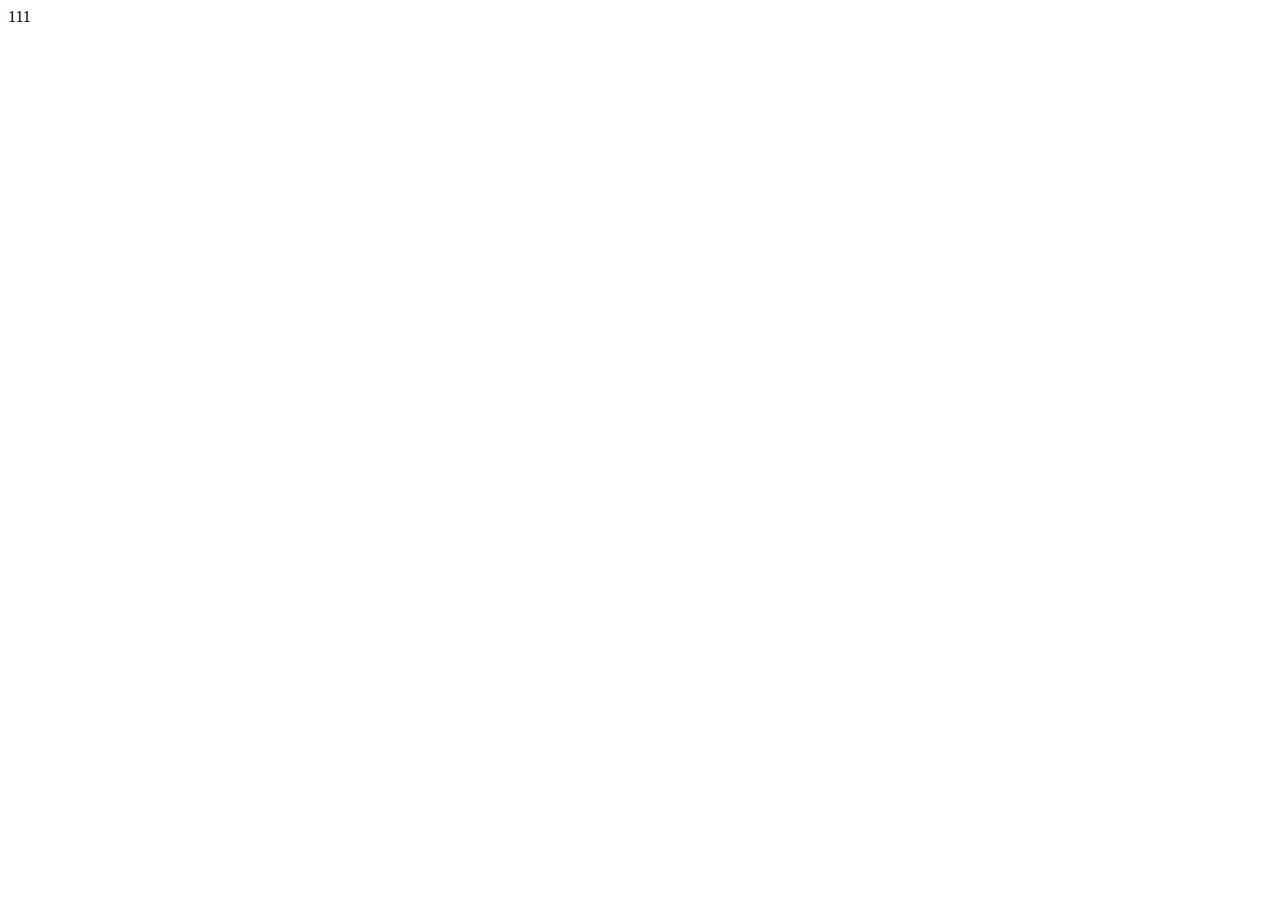
==== index.html @ 1e2b6ea2 "Add files via upload" ====
<!DOCTYPE html>
<html lang="en">
<head>
    <meta charset="UTF-8">
    <meta name="viewport" content="width=device-width, initial-scale=1.0">
    <title>Document</title>
</head>
<body>
    111
</body>
</html>
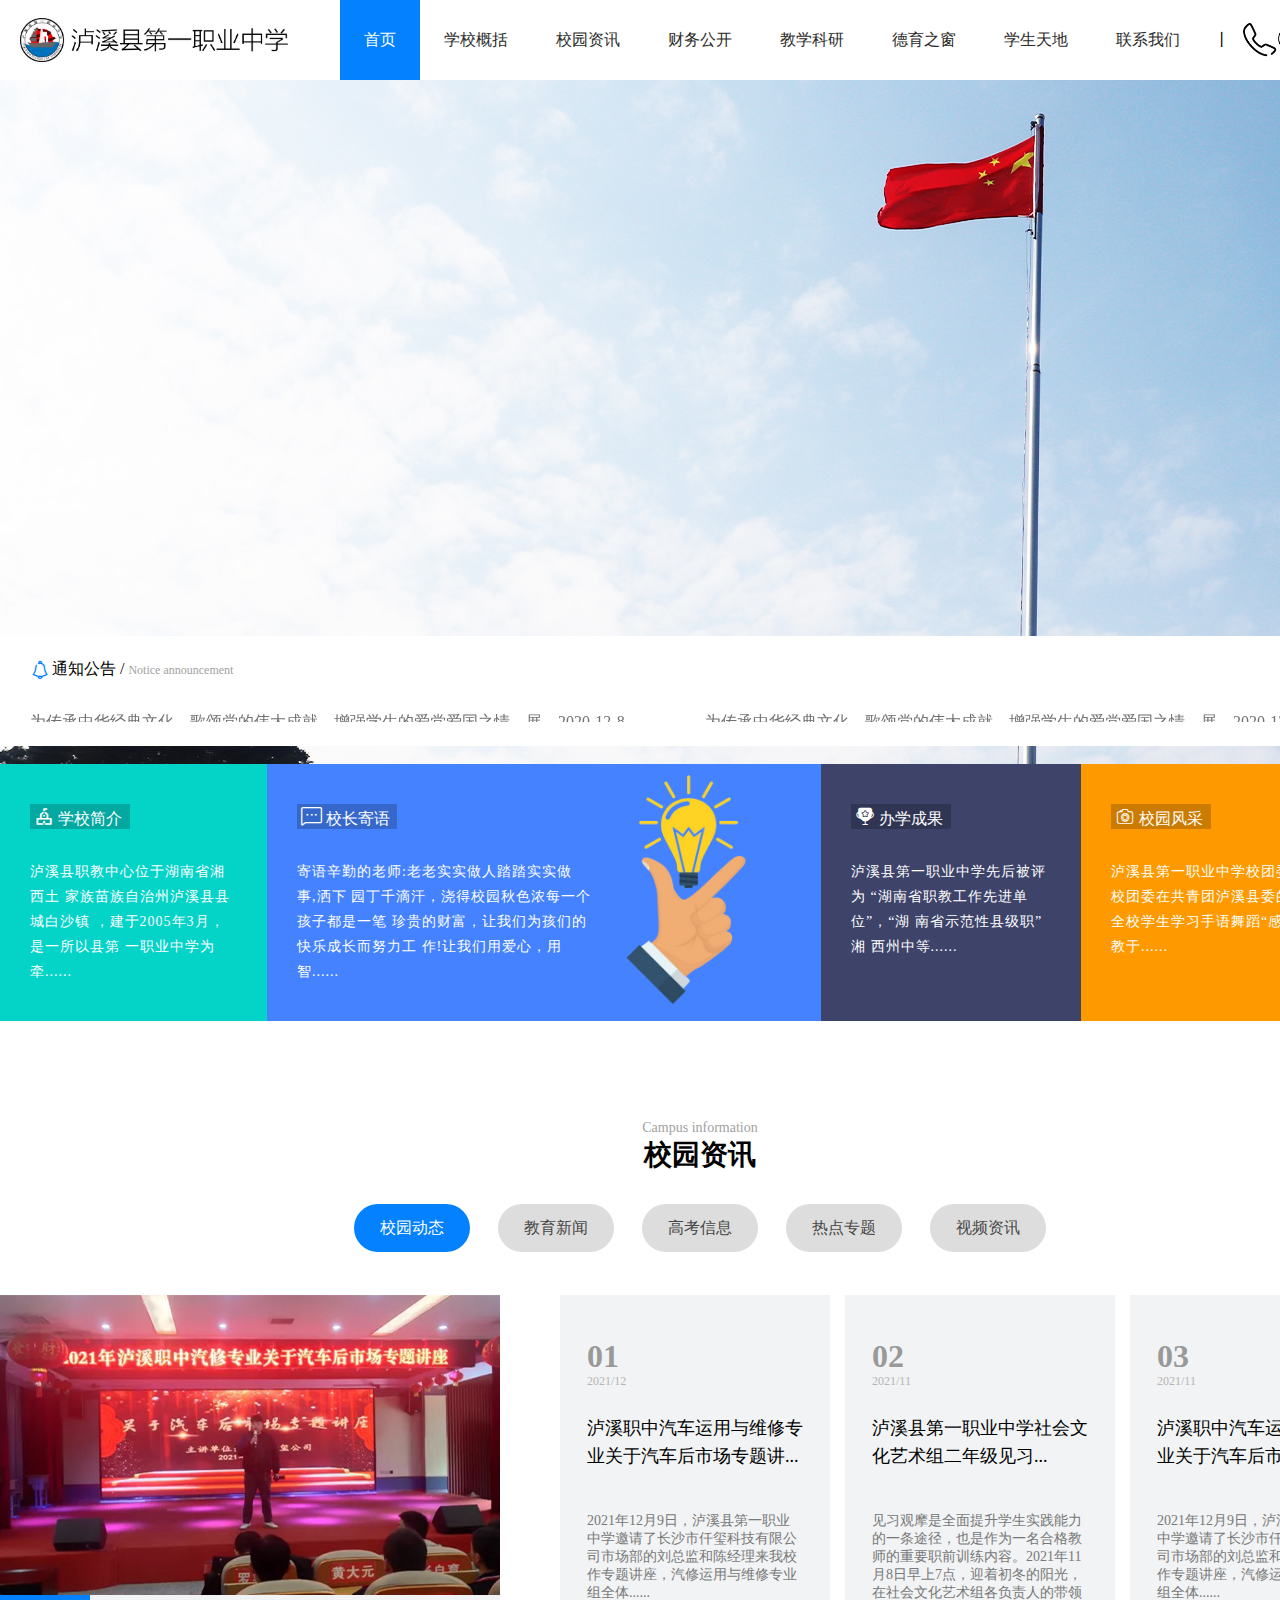
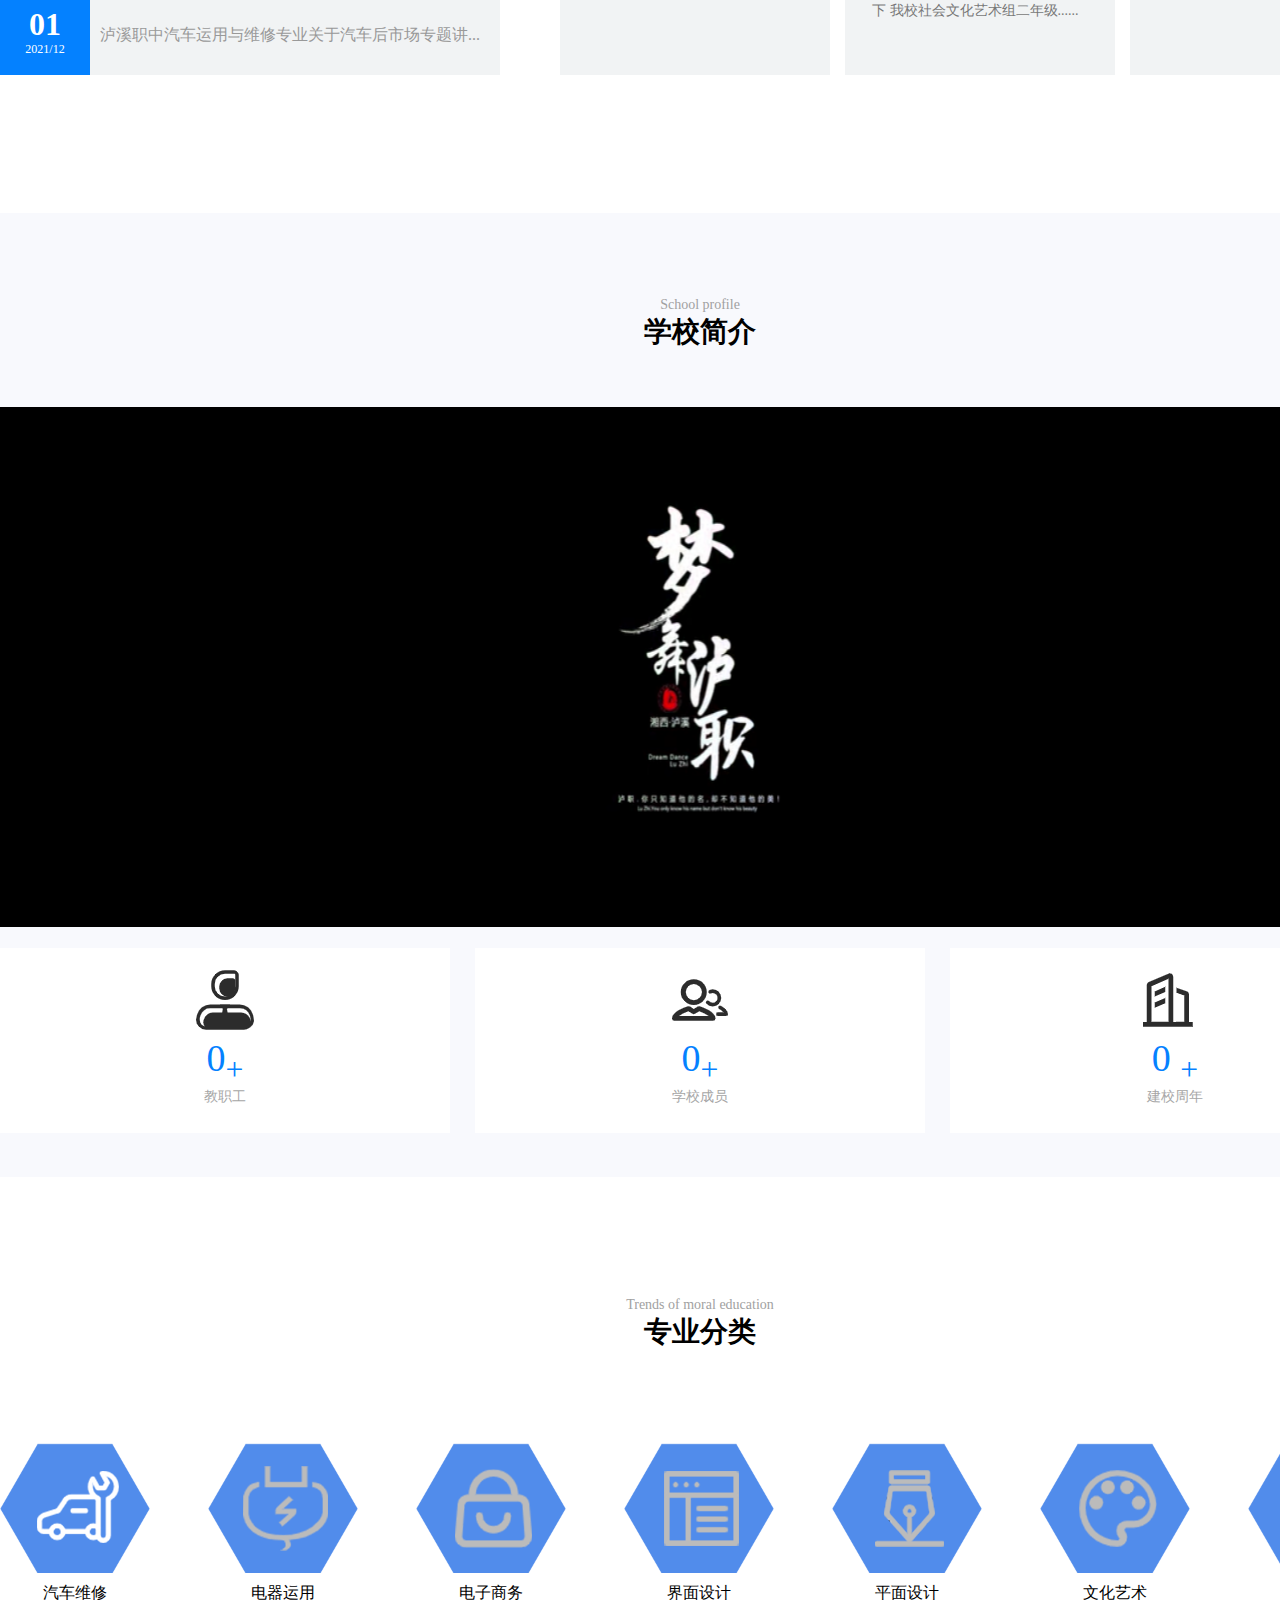
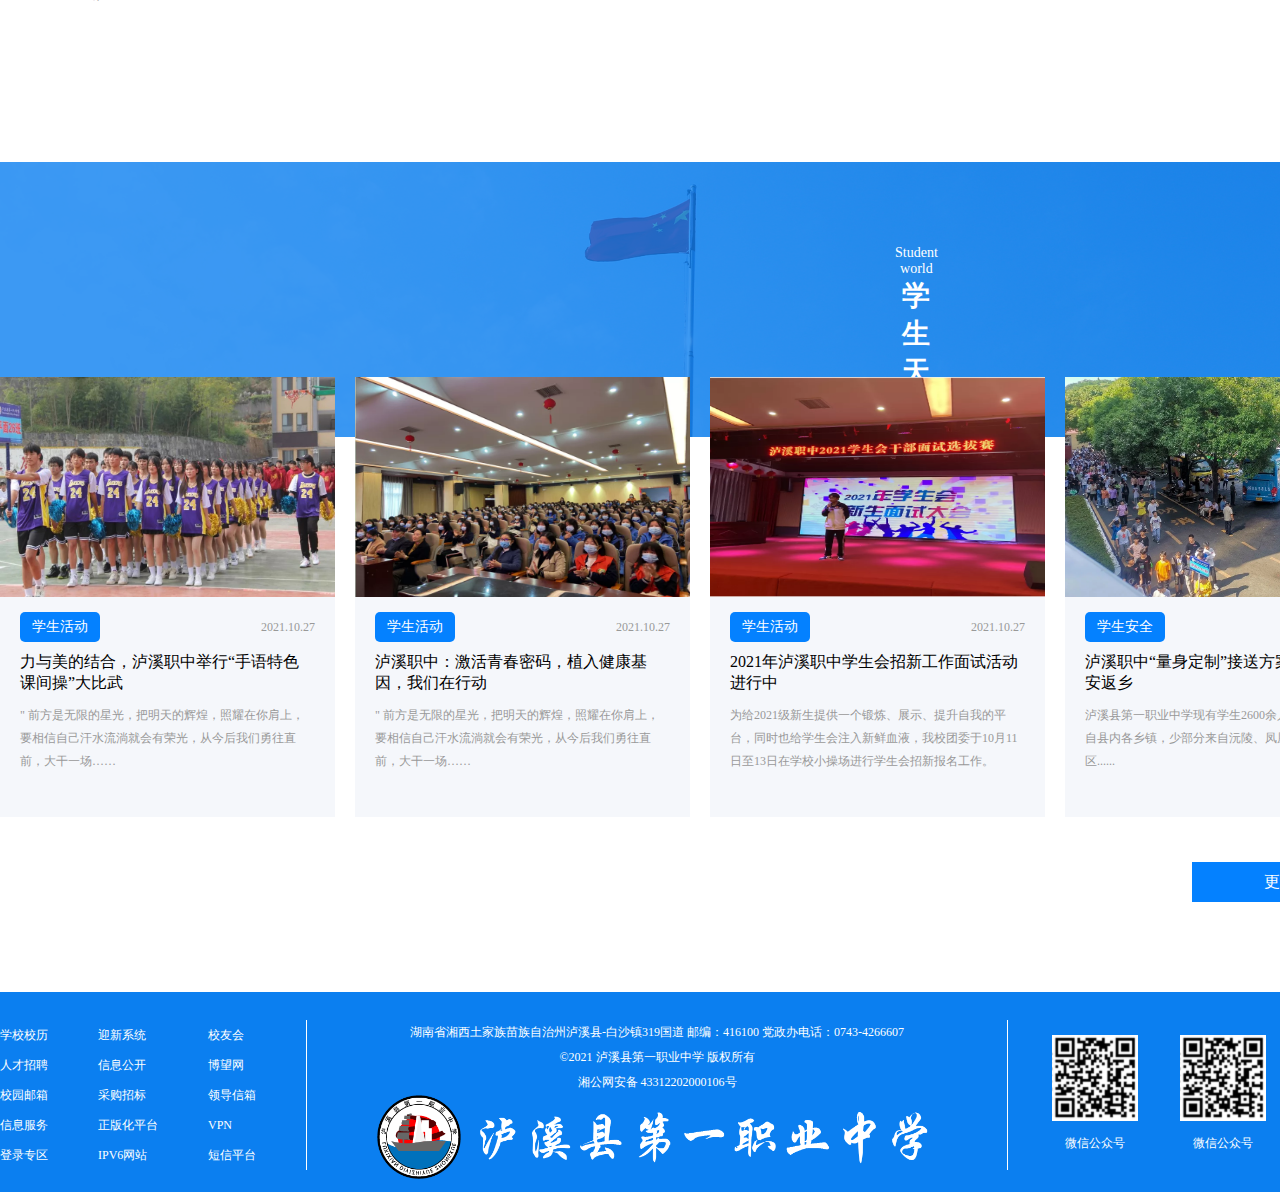
==== commit 5483f72a: "Add files via upload" ====
--- a/index.html
+++ b/index.html
@@ -1,11 +1,590 @@
 <!DOCTYPE html>
 <html lang="en">
+
 <head>
     <meta charset="UTF-8">
+    <meta http-equiv="X-UA-Compatible" content="IE=edge">
     <meta name="viewport" content="width=device-width, initial-scale=1.0">
-    <title>Document</title>
+    <title>网站首页-泸溪县第一职业中学</title>
+    <!-- 字体图标css -->
+    <link rel="stylesheet" href="font/iconfont.css">
+    <!-- css -->
+    <link rel="stylesheet" href="css/style1.css">
+    <!-- index.css -->
+    <link rel="stylesheet" href="css/index.css">
+    <!-- jQuery部分 -->
+    <script src="js/jquery.min.js"></script>
+    <!-- 引入动画js插件 -->
+    <script src="js/animate.js"></script>
+    <!-- 轮播图js -->
+    <script src="js/index.js"></script>
+    <!-- 校园资讯的轮播图 -->
+    <script src="js/lbt.js"></script>
+    <!-- 侧边栏的js -->
+    <script src="js/sidebar.js"></script>
+    <!-- 打字机效果 -->
+    <script src="js/typewriter.js"></script>
+    <!-- 控制mauqee流动的控制权 -->
+    <script src="js/marquee.js"></script>
+    <!-- count.js -->
+    <script src="js/count.js"></script>
 </head>
+
 <body>
-    111
+    <!-- 头部结构 -->
+    <div class="header">
+        <!-- 版心 -->
+        <div class="header_w">
+            <!-- 左侧 -->
+            <div class="header_logo">
+                <img src="image/LOGO.png" alt="">
+            </div>
+            <!-- 导航 -->
+            <div class="header_nav">
+                <ul>
+                    <li><a href="index.html" style="color: #fff;">首页</a></li>
+                    <li><a href="home/brief.html">学校概括</a></li>
+                    <li><a href="">校园资讯</a></li>
+                    <li><a href="">财务公开</a></li>
+                    <li><a href="">教学科研</a></li>
+                    <li><a href="">德育之窗</a></li>
+                    <li><a href="">学生天地</a></li>
+                    <li><a href="" style="margin-right: 10px;">联系我们</a></li><span>丨</span>
+                </ul>
+            </div>
+            <!-- 电话 -->
+            <div class="header_fr">
+                <img src="image/dh.png" alt="">
+            </div>
+        </div>
+    </div>
+    <!-- banner部分 -->
+    <div class="banner">
+
+        <!-- 版心 -->
+        <ul>
+            <li><img src="image/banner1.jpg" alt=""></li>
+            <li><img src="image/banner2.jpg" alt=""></li>
+            <li><img src="image/banner3.jpg" alt=""></li>
+        </ul>
+        <!-- 左右按钮 -->
+        <ol>
+            <li id="zuo">
+                < <li id="you" style="position: absolute;right: 15%;top: 50%;">>
+            </li>
+        </ol>
+    </div>
+    <div class="introduce_w">
+        <div class="introduce_notice">
+            <div class="top">
+                <div class="fl">
+                    <i class="iconfont icon-tongzhi"></i>
+                    <P>通知公告 / <span>Notice announcement</span></P>
+                </div>
+                <div class="fr">
+                    <div class="z">
+                        < </div>
+                            <div class="y">></div>
+                    </div>
+                </div>
+                <div class="botoom">
+                    <marquee class="kz" behavior="" direction="up" scrollAmount="1.2" width='665px' height="20px">
+                        <p>为传承中华经典文化，歌颂党的伟大成就，增强学生的爱党爱国之情，展... 2020-12-8</p>
+                        <br>
+                        <p>为传承中华经典文化，歌颂党的伟大成就，增强学生的爱党爱国之情，展... 2020-12-8</p>
+                        <br>
+                        <p>为传承中华经典文化，歌颂党的伟大成就，增强学生的爱党爱国之情，展... 2020-12-8</p>
+                        <br>
+                        <p>为传承中华经典文化，歌颂党的伟大成就，增强学生的爱党爱国之情，展... 2020-12-8</p>
+                        <br>
+                        <p>为传承中华经典文化，歌颂党的伟大成就，增强学生的爱党爱国之情，展... 2020-12-8</p>
+                        <br>
+                        <p>为传承中华经典文化，歌颂党的伟大成就，增强学生的爱党爱国之情，展... 2020-12-8</p>
+                        <br>
+                        <p>为传承中华经典文化，歌颂党的伟大成就，增强学生的爱党爱国之情，展... 2020-12-8</p>
+                    </marquee>
+                    <marquee class="ky" behavior="" direction="up" width='665px' scrollAmount="1.2" height="20px">
+                        <p>为传承中华经典文化，歌颂党的伟大成就，增强学生的爱党爱国之情，展... 2020-12-8</p>
+                        <p>为传承中华经典文化，歌颂党的伟大成就，增强学生的爱党爱国之情，展... 2020-12-8</p>
+                        <p>为传承中华经典文化，歌颂党的伟大成就，增强学生的爱党爱国之情，展... 2020-12-8</p>
+                        <p>为传承中华经典文化，歌颂党的伟大成就，增强学生的爱党爱国之情，展... 2020-12-8</p>
+                        <p>为传承中华经典文化，歌颂党的伟大成就，增强学生的爱党爱国之情，展... 2020-12-8</p>
+                        <p>为传承中华经典文化，歌颂党的伟大成就，增强学生的爱党爱国之情，展... 2020-12-8</p>
+                    </marquee>
+                </div>
+            </div>
+            <div class="introduce_bottom">
+                <div id="bianju" class="introduce_bottom_brief-introduction">
+                    <div class="top">
+                        <div class="Transparent"></div>
+                        <div class="title">
+                            <i class="iconfont icon-xuexiao"></i><span style="opacity: 1;">学校简介</span>
+                        </div>
+                    </div>
+
+                    <div class="wenzi">
+                        <p>泸溪县职教中心位于湖南省湘西土
+                            家族苗族自治州泸溪县县城白沙镇
+                            ，建于2005年3月，是一所以县第
+                            一职业中学为牵......</p>
+                    </div>
+                </div>
+                <div id="bianju" class="introduce_bottom_Message" style="position:relative;">
+                    <div class="top">
+                        <div class="Transparent"></div>
+                        <div class="title">
+                            <i class="iconfont icon-siliao"></i><span style="opacity: 1;">校长寄语</span>
+                        </div>
+                    </div>
+
+                    <div class="wenzi" style="padding-right: 200px;">
+                        <p>寄语辛勤的老师:老老实实做人踏踏实实做事,洒下
+                            园丁千滴汗，浇得校园秋色浓每一个孩子都是一笔
+                            珍贵的财富，让我们为孩们的快乐成长而努力工
+                            作!让我们用爱心，用智......</p>
+                    </div>
+                    <div class="tp"></div>
+                </div>
+                <div id="bianju" class="introduce_bottom_success">
+                    <div class="top">
+                        <div class="Transparent"></div>
+                        <div class="title">
+                            <i class="iconfont icon-zhaochengguo"></i><span style="opacity: 1;">办学成果</span>
+                        </div>
+                    </div>
+
+                    <div class="wenzi">
+                        <p>泸溪县第一职业中学先后被评为
+                            “湖南省职教工作先进单位”，“湖
+                            南省示范性县级职”湘
+                            西州中等......</p>
+                    </div>
+                </div>
+                <div id="bianju" class="introduce_bottom_Elegant-demeanor">
+                    <div class="top">
+                        <div class="Transparent"></div>
+                        <div class="title">
+                            <i class="iconfont icon-airudiantubiaohuizhi-zhuanqu_guangyingfengcai"></i><span
+                                style="opacity: 1;">校园风采</span>
+                        </div>
+                    </div>
+
+                    <div class="wenzi">
+                        <p>泸溪县第一职业中学校团委书记介绍，
+                            校团委在共青团泸溪县委的引导下组织
+                            全校学生学习手语舞蹈“感恩的心”，寓
+                            教于......</p>
+                    </div>
+                </div>
+            </div>
+        </div>
+        <div class="Campus-information">
+            <div class="Campus-information_w">
+                <div class="Campus-information-title">
+                    <p>Campus information</p>
+                    <h3>校园资讯</h3>
+                    <ul>
+                        <li style="background: #0481ff;"><a href="" style="color: #fff;">校园动态</a></li>
+                        <li class="bj"><a href="">教育新闻</a></li>
+                        <li><a href="">高考信息</a></li>
+                        <li class="bj"><a href="">热点专题</a></li>
+                        <li><a href="">视频资讯</a></li>
+                    </ul>
+                </div>
+                <div class="Campus-information-graphic">
+                    <div class="Rotation-chart">
+                        <div class="Rotation">
+                            <ul>
+                                <li>
+                                    <img src="image/640.jpg" alt="">
+                                </li>
+                                <li>
+                                    <img src="image/641.jpg" alt="">
+                                </li>
+                                <li>
+                                    <img src="image/642.jpg" alt="">
+                                </li>
+                            </ul>
+                            <ol>
+                                <li>
+                                    <a href="JavaScript:;" class="zuo">
+                                        < </a>
+                                </li>
+                                <li>
+                                    <a href="JavaScript:;" class="you">></a>
+                                </li>
+                            </ol>
+                        </div>
+                        <div class="wenzi">
+                            <div class="fl">
+                                <h3>01</h3>
+                                <span>2021/12</span>
+                            </div>
+                            <p>泸溪职中汽车运用与维修专业关于汽车后市场专题讲...</p>
+                        </div>
+                    </div>
+                    <div class="Journalism">
+                        <ul>
+                            <li>
+                                <h3>01</h3>
+                                <span>2021/12</span>
+                                <p class="xbt">泸溪职中汽车运用与维修专
+                                    业关于汽车后市场专题讲...</p>
+                                <p class="wz">
+                                    2021年12月9日，泸溪县第一职业
+                                    中学邀请了长沙市仟玺科技有限公
+                                    司市场部的刘总监和陈经理来我校
+                                    作专题讲座，汽修运用与维修专业
+                                    组全体......
+                                </p>
+                                <div class="ah1"></div>
+                                <div class="ah2"></div>
+                                <div class="ah3"></div>
+                                <div class="ah4"></div>
+                            </li>
+                            <li style="margin: 0px 15px;">
+                                <h3>02</h3>
+                                <span>2021/11</span>
+                                <p class="xbt">泸溪县第一职业中学社会文
+                                    化艺术组二年级见习...</p>
+                                <p class="wz">
+                                    见习观摩是全面提升学生实践能力
+                                    的一条途径，也是作为一名合格教
+                                    师的重要职前训练内容。2021年11
+                                    月8日早上7点，迎着初冬的阳光，
+                                    在社会文化艺术组各负责人的带领下
+                                    我校社会文化艺术组二年级......
+                                </p>
+                                <div class="ah1"></div>
+                                <div class="ah2"></div>
+                                <div class="ah3"></div>
+                                <div class="ah4"></div>
+                            </li>
+                            <li>
+                                <h3>03</h3>
+                                <span>2021/11</span>
+                                <p class="xbt">泸溪职中汽车运用与维修专
+                                    业关于汽车后市场专题讲...</p>
+                                <p class="wz">
+                                    2021年12月9日，泸溪县第一职业
+                                    中学邀请了长沙市仟玺科技有限公
+                                    司市场部的刘总监和陈经理来我校
+                                    作专题讲座，汽修运用与维修专业
+                                    组全体......
+                                </p>
+                                <div class="ah1"></div>
+                                <div class="ah2"></div>
+                                <div class="ah3"></div>
+                                <div class="ah4"></div>
+                            </li>
+                        </ul>
+                    </div>
+                </div>
+            </div>
+        </div>
+        <div class="Educational-administration-trends">
+            <div class="Educational-administration-trends_w">
+                <div class="Educational-administration-trends-title">
+                    <p>School profile</p>
+                    <h3>学校简介</h3>
+                </div>
+                <div class="Educational-administration-trends-graphic">
+                    <div class="Educational-administration-trends-graphic-top">
+                        <video controls poster="image/QQ图片20211216145638.png">
+                            <source src="image/trailer.mp4">
+                        </video>
+                    </div>
+                    <div class="main">
+                        <div class="numCount">
+                            <div class="item po">
+                                <div class="img"><img src="image/ls.png" alt=""></div>
+                                <div class="numU"><span class="numCX" data-startVal="0" data-endVal="180"
+                                        data-speed="10" data-decimals="0" id="mumC1">0</span><sub class="unitC">+</sub>
+                                </div>
+                                <div class="indc">教职工</div>
+                            </div>
+                            <div class="item po" style="margin: 0px 25px;">
+                                <div class="img"><img src="image/wm.png" alt=""></div>
+                                <div class="numU"><span class="numCX" data-startVal="0" data-endVal="2000"
+                                        data-speed="10" data-decimals="0" id="mumC2">0</span><sub class="unitC">+</sub>
+                                </div>
+                                <div class="indc">学校成员</div>
+                            </div>
+                            <div class="item po">
+                                <div class="img"><img src="image/jx.png" alt=""></div>
+                                <div class="numU">
+                                    <span class="numCX" data-startVal="0" data-endVal="78" data-speed="10"
+                                        data-decimals="0" id="mumC3">0</span>
+                                    <sub class="unitC">+</sub>
+                                </div>
+                                <div class="indc">建校周年</div>
+                            </div>
+                        </div>
+                    </div>
+                </div>
+            </div>
+        </div>
+        <div class="Professional-category">
+            <div class="Professional-category-w">
+                <div class="Professional-category-title">
+                    <p>Trends of moral education</p>
+                    <h3>专业分类</h3>
+                </div>
+                <div class="Professional-category-graphic">
+                    <ul>
+                        <li>
+                            <div class="effect">
+                                <img style="transform: translateY(0);" src="image/3.png" alt="">
+                            </div>
+                        </li>
+                        <li class="professional-bj">
+                            <div class="effect">
+                                <img src="image/4.png" alt="">
+                            </div>
+                        </li>
+                        <li>
+                            <div class="effect">
+                                <img src="image/5.png" alt="">
+                            </div>
+                        </li>
+                        <li class="professional-bj">
+                            <div class="effect">
+                                <img src="image/1.png" alt="">
+                            </div>
+                        </li>
+                        <li>
+                            <div class="effect">
+                                <img src="image/2.png" alt="">
+                            </div>
+                        </li>
+                        <li class="professional-bj">
+                            <div class="effect">
+                                <img src="image/6.png" alt="">
+                            </div>
+                        </li>
+                        <li>
+                            <div class="effect">
+                                <img src="image/7.png" alt="">
+                            </div>
+                        </li>
+                    </ul>
+                    <ol>
+                        <li>汽车维修</li>
+                        <li class="professional-bj">电器运用</li>
+                        <li>电子商务</li>
+                        <li class="professional-bj">界面设计</li>
+                        <li>平面设计</li>
+                        <li class="professional-bj">文化艺术</li>
+                        <li>对口高考</li>
+                    </ol>
+                </div>
+            </div>
+        </div>
+        <div class="Student-world">
+            <div class="Studet-world-r">
+                <div class="Student-world-tp">
+                    <div class="Student-bg"></div>
+                    <div class="picture"></div>
+                    <div class="Student-world-title">
+                        <p style="color: #fff;">Student world</p>
+                        <h3>学生天地</h3>
+                    </div>
+                </div>
+                <div class="Student-world-w">
+                    
+                    <div class="Student-world-graphic">
+                        <ul>
+                            <li>
+                                <div class="tp">
+                                    <img src="image/643.jpg" alt="">
+                                </div>
+                                <div class="wz">
+                                    <div class="rq">
+                                        <div class="color">学生活动</div>
+                                        <p>2021.10.27</p>
+                                    </div>
+                                    <dl>
+                                        <dt>力与美的结合，泸溪职中举行“手语特色课间操”大比武</dt>
+                                        <dd>" 前方是无限的星光，把明天的辉煌，照耀在你肩上，要相信自己汗水流淌就会有荣光，从今后我们勇往直前，大干一场……</dd>
+                                    </dl>
+                                </div>
+                            </li>
+                            <li style="margin-left: 20px;">
+                                <div class="tp">
+                                    <img src="image/644.jpg" alt="">
+                                </div>
+                                <div class="wz">
+                                    <div class="rq">
+                                        <div class="color">学生活动</div>
+                                        <p>2021.10.27</p>
+                                    </div>
+                                    <dl>
+                                        <dt>泸溪职中：激活青春密码，植入健康基因，我们在行动</dt>
+                                        <dd>" 前方是无限的星光，把明天的辉煌，照耀在你肩上，要相信自己汗水流淌就会有荣光，从今后我们勇往直前，大干一场……</dd>
+                                    </dl>
+                                </div>
+                            </li>
+                            <li style="margin: 0px 20px;">
+                                <div class="tp">
+                                    <img src="image/645.jpg" alt="">
+                                </div>
+                                <div class="wz">
+                                    <div class="rq">
+                                        <div class="color">学生活动</div>
+                                        <p>2021.10.27</p>
+                                    </div>
+                                    <dl>
+                                        <dt>2021年泸溪职中学生会招新工作面试活动进行中</dt>
+                                        <dd>为给2021级新生提供一个锻炼、展示、提升自我的平台，同时也给学生会注入新鲜血液，我校团委于10月11日至13日在学校小操场进行学生会招新报名工作。
+                                        </dd>
+                                    </dl>
+                                </div>
+                            </li>
+                            <li>
+                                <div class="tp">
+                                    <img src="image/646.jpg" alt="">
+                                </div>
+                                <div class="wz">
+                                    <div class="rq">
+                                        <div class="color">学生安全</div>
+                                        <p>2021.10.27</p>
+                                    </div>
+                                    <dl>
+                                        <dt>泸溪职中“量身定制”接送方案 护航学生平安返乡</dt>
+                                        <dd>泸溪县第一职业中学现有学生2600余人，大部分学生来自县内各乡镇，少部分来自沅陵、凤凰、永顺等周边地区......
+                                        </dd>
+                                    </dl>
+                                </div>
+                            </li>
+                        </ul>
+                    </div>
+                </div>
+            </div>
+        </div>
+        <div class="gd">
+            <div class="gd_w">
+                <div class="color">更多方案</div>
+            </div>
+        </div>
+        <div class="footer">
+            <div class="footer-w">
+                <div class="footer-wenzi">
+                    <ul>
+                        <li>学校校历</li>
+                        <li>人才招聘</li>
+                        <li>校园邮箱</li>
+                        <li>信息服务</li>
+                        <li>登录专区</li>
+                    </ul>
+                    <ul>
+                        <li>迎新系统</li>
+                        <li>信息公开</li>
+                        <li>采购招标</li>
+                        <li>正版化平台</li>
+                        <li>IPV6网站</li>
+                    </ul>
+                    <ul>
+                        <li>校友会</li>
+                        <li>博望网</li>
+                        <li>领导信箱</li>
+                        <li>VPN</li>
+                        <li>短信平台</li>
+                    </ul>
+                </div>
+                <div class="footer_logo">
+                    湖南省湘西土家族苗族自治州泸溪县-白沙镇319国道 邮编：416100 党政办电话：0743-4266607
+                    <br>
+                    ©2021 泸溪县第一职业中学 版权所有
+                    <br>
+                    湘公网安备 43312202000106号
+                    <img src="image/footer.png" alt="">
+                </div>
+                <div class="footer_ewm">
+                    <ul>
+                        <li style="margin-left: 44px;">
+                            <img src="image/ewm.png" alt="">
+                            <p>微信公众号</p>
+                        </li>
+                        <li style="margin: 0px 42px;">
+                            <img src="image/ewm.png" alt="">
+                            <p>微信公众号</p>
+                        </li>
+                        <li>
+                            <img src="image/ewm.png" alt="">
+                            <p>微信公众号</p>
+                        </li>
+                    </ul>
+                </div>
+            </div>
+        </div>
+
+        <div class="Right-nav">
+            <ul>
+                <li>
+                    <i class="iconfont icon-QQ"></i>
+                </li>
+                <li>
+                    <i class="iconfont icon-xinlangweibo"></i>
+                </li>
+                <li style="position: relative;">
+                    <i class="iconfont icon-weixin"></i>
+                    <img src="image/ewm.png" alt="">
+                </li>
+                <li>
+                    <i class="iconfont icon-gengduo"></i>
+                </li>
+            </ul>
+        </div>
+        <script src="js/EasyLazyload.js"></script>
+        <script>
+            $(function () {
+                var countCXArr = [];
+                var countCX = function () {
+                    $('.numCount').each(function (i, dom) {
+                        if (countCXArr[i] && countCXArr[i] === true) {
+                            return;
+                        }
+                        var sT;
+                        var ncTop;
+                        sT = $(window).scrollTop();
+                        ncTop = $(dom).offset().top;
+                        var id, decimals, startVal, endVal, duration;
+                        if (sT > ncTop - $(window).height() && sT < ncTop) {
+                            $(dom).find('.numCX').each(function () {
+                                id = $(this).attr('id');
+                                decimals = $(this).attr('data-decimals'),
+                                    startVal = $(this).attr('data-startVal'),
+                                    endVal = $(this).attr('data-endVal'),
+                                    duration = $(this).attr('data-speed');
+                                new CountUp(id, startVal, endVal, decimals, duration, {
+                                    useEasing: true, //效果
+                                    separator: '' //数字分隔符
+                                })
+                                    .start(); // target：目标元素id, startVal：你想要开始的值, endVal：你想要到达的值, decimals：小数位数，默认值为0, duration：动画持续时间为秒，默认值为2, options：选项的可选对象
+                                countCXArr[i] = true;
+                            })
+                        }
+                    })
+                }
+                countCX();
+                $(window).on("scroll", function () {
+                    countCX();
+                })
+            });
+
+            lazyLoadInit({
+                coverColor: "white",
+                offsetBottom: 0,
+                offsetTopm: 0,
+                showTime: 1100,
+                onLoadBackEnd: function (i, e) {
+                    console.log("onLoadBackEnd:" + i);
+                },
+                onLoadBackStart: function (i, e) {
+                    console.log("onLoadBackStart:" + i);
+                }
+            });
+        </script>
 </body>
+
 </html>--- a/font/iconfont.css
+++ b/font/iconfont.css
@@ -0,0 +1,75 @@
+@font-face {
+  font-family: "iconfont"; /* Project id 2412249 */
+  src: url('iconfont.woff2?t=1639481486780') format('woff2'),
+       url('iconfont.woff?t=1639481486780') format('woff'),
+       url('iconfont.ttf?t=1639481486780') format('truetype');
+}
+
+.iconfont {
+  font-family: "iconfont" !important;
+  font-size: 16px;
+  font-style: normal;
+  -webkit-font-smoothing: antialiased;
+  -moz-osx-font-smoothing: grayscale;
+}
+
+.icon-xinlangweibo:before {
+  content: "\e600";
+}
+
+.icon-weixin:before {
+  content: "\e601";
+}
+
+.icon-QQ:before {
+  content: "\e882";
+}
+
+.icon-gengduo:before {
+  content: "\e602";
+}
+
+.icon-xuexiao:before {
+  content: "\e61a";
+}
+
+.icon-siliao:before {
+  content: "\e64f";
+}
+
+.icon-airudiantubiaohuizhi-zhuanqu_guangyingfengcai:before {
+  content: "\e692";
+}
+
+.icon-zhaochengguo:before {
+  content: "\e73f";
+}
+
+.icon-tongzhi:before {
+  content: "\e759";
+}
+
+.icon-wode:before {
+  content: "\e60c";
+}
+
+.icon-shouye:before {
+  content: "\e610";
+}
+
+.icon-fenlei:before {
+  content: "\e622";
+}
+
+.icon-gouwuche_huaban:before {
+  content: "\e618";
+}
+
+.icon-sousuo:before {
+  content: "\e603";
+}
+
+.icon-zuo-xi:before {
+  content: "\e620";
+}
+
--- a/css/style1.css
+++ b/css/style1.css
@@ -0,0 +1,905 @@
+/* 公共样式 */
+*{
+    padding: 0;
+    margin: 0;
+    touch-action: manipulation;
+}
+
+a{
+    text-decoration: none;
+}
+ul,ol,li{
+    list-style: none;
+}
+body{
+    overflow-x: hidden;
+}
+/* 边框动画效果 */
+.ah1,.ah2,.ah3,.ah4{
+    position: absolute;
+}
+.ah1{
+    width: 0;
+    height: 1px;
+    position: absolute;
+    top: 10px;
+    background: #fff;
+    left: 10px;
+    transition: all .5s;
+}
+.Journalism ul li:hover .ah1{
+    width: calc(100% - 20px);
+}
+.ah2{
+    width: 1px;
+    height: 0;
+    position: absolute;
+    top: 10px;
+    background: #fff;
+    right: 10px;
+    transition: all .5s;
+}
+.Journalism ul li:hover .ah2{
+    height: calc(100% - 20px);
+}
+.ah3{
+    width: 0;
+    height: 1px;
+    position: absolute;
+    background: #fff;
+    bottom: 10px;
+    right: 10px;
+    transition: all .5s;
+
+}
+.Journalism ul li:hover .ah3{
+    width: calc(100% - 20px);
+}
+.ah4{
+    width: 1px;
+    height: 0;
+    position: absolute;
+    bottom: 10px;
+    background: #fff;
+    left: 10px;
+    transition: all .5s;
+
+}
+.Journalism ul li:hover .ah4{
+    height: calc(100% - 20px);
+}
+/* header部分 */
+.header{
+    width: 100%;
+    height: 80px;
+    background: #fff;
+}
+.header_w{
+    width: 1400px;
+    margin: 0 auto;
+    height: 100%;
+}
+.header_logo{
+    float: left;
+    width: 340px;
+}
+.header_logo img{
+    width: 80%;
+    margin-top: 18px;
+    margin-left: 20px;
+}
+.header_nav{
+    float: left;
+}
+.header_nav ul li {
+    float: left;
+    line-height: 80px;
+    padding: 0px 24px;
+}
+.header_nav ul li a {
+    font-size: 16px;
+    color: #2b2b2b;
+}
+.header_nav ul li:hover{
+    background: #0481ff;
+}
+.header_nav ul li:hover a{
+    color: #fff;
+}
+.header_nav ul li:nth-child(1){
+    background: #0481ff;
+}
+.header_nav ul span{
+    line-height: 80px;
+}
+.header_fr{
+    float: left;
+    width: 170px;
+}
+.header_fr img{
+    width: 93%;
+    margin-top: 23px;
+    margin-left: 10px;
+}
+/* banner */
+.banner{
+    overflow: hidden;
+    position: relative;
+    width: 1920px;
+    height: 700px;
+    margin: 0 auto;
+    background: #e7df65;
+}
+.banner ul {
+    position: absolute;
+    top: 0;
+    left: 0;
+    width: 400%;
+}
+.banner ul li {
+    float: left;
+}
+.banner h1{
+    color: #fff;
+    font-size: 150px;
+    text-align: center;
+    line-height: 600px;
+}
+.banner ol li{
+    display: none;
+}
+
+#zuo{
+    position: absolute;
+    top: 50%;
+    left: 15%;
+    margin-top: -50px;
+    color: #fff;
+    font-size: 60px;
+    opacity: .8;
+}
+#you{
+    margin-top: -50px;
+    position: absolute;
+    right: 0;
+    color: #fff;
+    font-size: 80px;
+    opacity: .8;
+}
+#zuo:hover{
+    color: #4482ff;
+
+}
+#you:hover{
+    color: #4482ff;
+}
+/*通知公告以及学校介绍部分*/
+.introduce_w{
+    width: 1400px;
+    position: absolute;
+    left: 0;
+    right: 0;
+    top: 636px;
+    margin: 0 auto;
+    height: 385px;
+}
+.introduce_w .introduce_notice{
+    width: 1340px;
+    height: 64px;
+    background: #fff;
+    margin-bottom: 18px;
+}
+.introduce_notice{
+    padding: 23px 30px;
+}
+.introduce_notice .top{
+    height: 23px;
+    width: 100%;   
+    margin-bottom: 20px;
+}
+.introduce_notice .fl i{
+    float: left;
+    color: #0481ff;
+    font-size: 20px;
+    margin-right: 2px;
+}
+.introduce_notice .fl p{
+    float: left;
+}
+.introduce_notice .fl p span{
+    color: #a1a1a1;
+    font-size: 12px;
+}
+.introduce_notice .fr{
+    float: right;
+    text-align: center;
+}
+.introduce_notice .fr .z {
+    width: 23px;
+    font-weight: bold;
+    height: 23px;
+    float: left;
+    background: #e2e2e2;
+}
+.introduce_notice .fr .z:hover{
+    background: #4482ff;
+    color: #fff;
+}
+.introduce_notice .fr .y{
+    margin-left: 8px;
+    color: #fff;
+    font-weight: bold;
+    background: #4482ff;
+    width: 23px;
+    height: 23px;
+    float: left;
+}
+.introduce_notice .botoom .kz {
+    float: left;
+}
+.introduce_notice .botoom  p{
+    transition: .5s;
+    color: #707070;
+}
+.introduce_notice .botoom  p:hover{
+    color: red;
+}
+.introduce_notice .botoom .ky{
+    float: right;
+}
+.introduce_w .introduce_bottom{
+    height: 257px;
+    background: #000;
+}
+.introduce_bottom #bianju{
+    height: 177px;
+    padding: 40px 30px;
+}
+.introduce_bottom #bianju .top{
+    position: relative;
+    width: 100px;
+    height: 25px;
+    margin-bottom: 30px;
+}
+.introduce_bottom #bianju .top .Transparent{
+    width: 100%;
+    height: 100%;
+    background: #000;
+    opacity: 0.2;
+}
+.introduce_bottom #bianju .top .title {
+    position: absolute;
+    line-height: 25px;
+    color: #fff;
+    top: 0;
+}
+.introduce_bottom #bianju .top .title i {
+    font-size: 20px;
+    margin: 0px 4px;
+}
+.introduce_bottom #bianju .wenzi {
+    font-size: 14px;
+    color: #fff;
+    letter-spacing: 1px;
+    float: left;
+}
+.introduce_w .introduce_bottom .introduce_bottom_brief-introduction{
+    width: 207px;
+    height: 100%;
+    background: #04d3c8;
+    float: left;
+}
+.introduce_w .introduce_bottom .introduce_bottom_Message{
+    width: 494px;
+    background: #4482ff;
+    float: left;
+    height: 100%;
+}
+#bianju .wenzi p{
+    line-height: 25px;
+}
+.Studet-world-r{
+    position: relative;
+    width: 100%;
+    background: #0481ff;
+}
+.Rotation-chart{
+    width: 500px;
+    height: 380px;
+    background: yellow;
+    float: left;
+}
+.Rotation-chart .Rotation{
+    width: 500px;
+    height: 300px;
+    background: green;
+    overflow: hidden;
+    position: relative;
+}
+.Rotation-chart .Rotation ul li{
+    float: left;
+}
+.Rotation-chart .Rotation ol .zuo {
+    position: absolute;
+    top: 50%;
+    left: 10px;
+    color: #fff;
+    font-size: 22px;
+    display: none;
+}
+.Rotation-chart .Rotation ol .you {
+    position: absolute;
+    top: 50%;
+    font-size: 22px;
+    right: 10px;
+    color: #fff;
+    display: none;
+}
+.Rotation-chart .Rotation ol .you:hover{
+    display: none;
+    color: #4482ff;
+}
+.Rotation-chart .Rotation ol .zuo:hover{
+    display: none;
+    color: #4482ff;
+
+}
+.Rotation-chart .wenzi .fl{
+    width: 90px;
+    height: 80px;
+    background: #0481ff;
+}
+.Rotation ul{
+    position: absolute;
+    width: 500%;
+    left: 0;
+    top: 0;
+}
+.Rotation-chart .wenzi {
+    width: 500px;
+    height: 80px;
+    background: #f1f3f4;
+}
+.Rotation-chart .wenzi .fl h3 {
+    margin-top: 15px;
+    color: #fff;
+    font-size: 32px;
+    line-height: 29px;
+}
+.Rotation-chart .wenzi .fl span{
+    font-size: 12px;
+    color: #fff;
+}
+.Rotation-chart .wenzi .fl {
+    text-align: center;
+    float: left;
+}
+
+.Rotation-chart .wenzi p{
+    float: left;
+    color: #999;
+    line-height: 80px;
+    margin-left: 10px;
+}
+.Journalism{
+    margin-left : 60px;
+    float: left;
+}
+.bianjue{
+    margin: 0px 15px;
+}
+.bgcolor{
+    background: '';
+}
+.current{
+    z-index: 99;
+    background: #4482ff;
+}
+/* .Journalism ul {
+    position: absolute;
+} */
+.Journalism ul li{
+    padding: 46px 27px;
+    position: relative;
+    transition: all .5s ease;
+    width: 216px;
+    float: left;
+    height: 288px;
+    background: #f1f3f4;
+}
+.Journalism ul li h3 {
+    line-height: 30px;
+    color: #999;
+    font-size: 32px;
+    font-weight: bold;
+}
+.Journalism ul li span{
+    color: #b5b5b5;
+    font-size: 12px;
+}
+.Journalism ul li .xbt{
+    margin-top: 25px;
+    line-height: 28px;
+    color: #000;
+    font-size: 18px;
+}
+.Journalism ul li .wz {
+    color: #787878;
+    margin-top: 42px;
+    font-size: 14px;
+}
+.Journalism ul li:hover .xbt{
+    color: #fff;
+}
+.Journalism ul li:hover h3{
+    color: #ececec;
+}
+.Journalism ul li:hover span{
+    color: #ececec;
+}
+.Journalism ul li:hover .wz{
+    color: #e0e0e0;
+}
+.Journalism ul li:hover{
+    transform: scale(1.1);
+    /* box-shadow: 5px 1px 10px #ccc; */
+    background: #4482ff;
+}
+.Professional-category-graphic ul li:hover{
+    transform: scale(1.1);
+}
+.Professional-category-graphic ul li:hover div img {
+    transform: translateY(0px);
+    
+}
+
+.effect img {
+    transform: translateY(-85px);
+    transition: all .3s ease;
+}
+.effect{
+    position: absolute;
+    top: 18%;
+    left: 23%;
+    text-align: center;
+    width: 85px;
+    overflow: hidden;
+    height: 85px;
+    
+}
+.introduce_bottom_Message .tp{
+    position: absolute;
+    right: 20px;
+    top: 10px;
+    width: 230px;
+    height: 230px;
+    background: url(../image/shoushi.png)no-repeat;
+    background-size: 100%;
+    z-index: 22;
+}
+.introduce_bottom_success{
+    width: 200px;
+    background: #3e436a;
+    float: left;
+    height: 100%;
+}
+.introduce_bottom_Elegant-demeanor{
+    width: 259px;
+    background: #fe9a00;
+    float: left;
+    height: 100%;
+}
+/* Campus-information模板 */
+.Campus-information{
+    width: 100%;
+    height: 693px;
+    /* background: ; */
+    margin-top: 340px;
+}
+.Campus-information_w{
+    margin: 0 auto;
+    width: 1400px;
+}
+.Campus-information-title{
+    height: 125px;
+    text-align: center;
+    margin-bottom: 50px;
+}
+.Campus-information-title p{
+    font-size: 14px;
+    color: #a1a1a1;    
+}
+.Campus-information-title h3{
+    font-size: 28px;
+    margin-bottom: 30px;
+}
+.Campus-information-title ul{
+    padding: 0 354px;
+}
+.Campus-information-title ul li{
+    float: left;
+    line-height: 48px;
+    width: 116px;
+    height: 48px;
+    background: #ddd;
+    border-radius:30px;
+
+}
+.Campus-information-title ul li a{
+    color: #474646;
+    transition: .5s all;
+    font-size: 16px;
+}
+.Campus-information-title ul li:hover{
+    background: #0481ff;
+}
+.Campus-information-title ul li:hover a{
+    color: #fff;
+}
+.Campus-information-graphic{
+    width: 100%;
+    height: 380px;
+}
+.Campus-information-title .bj{
+    margin: 0px 28px;
+}
+/* Educational-administration-trends部分 */
+.Educational-administration-trends{
+    width: 100%;
+    height: 880px;
+    background: #f8f9fd;
+    padding-top: 84px;
+}
+.Educational-administration-trends_w{
+    width: 1400px;
+    margin: 0 auto;
+    height: 100%;
+}
+.Educational-administration-trends-title{
+    text-align: center;
+}
+.Educational-administration-trends-title p{
+    color: #a1a1a1;
+    font-size: 14px;
+}
+.Educational-administration-trends-title h3{
+    font-size: 28px;
+    margin-bottom: 56px;
+}
+.Educational-administration-trends-graphic{
+    width: 100%;
+    height: 636px;
+    /* background: red; */
+}
+.Educational-administration-trends-graphic-top{
+    width: 100%;
+    height: 520px;
+    background: #000;
+    margin-bottom: 21px;
+}
+.Educational-administration-trends-graphic-top video {
+    width: 100%;
+    height: 100%;
+}
+.po{
+    text-align: center;
+    width: 450px;
+    float: left;
+    height: 185px;
+    background: #fff;
+}
+.numU{
+    color: #0481ff;
+    font-size: 38px;
+
+}
+.img img{
+    margin-top: 20px;
+}
+.indc{
+    color: #a6a6a6;
+    font-size: 14px;
+}
+/* Professional-category部分 */
+.Professional-category{
+    width: 100%;
+    height: 585px;
+    /* background: red; */
+}
+.Professional-category-w{
+    width: 1400px;
+    height: 100%;
+    margin: 0 auto;
+}
+.Professional-category-title{
+    text-align: center;
+    padding-top: 120px;
+    margin-bottom: 92px;
+}
+.Professional-category-title p{
+    color: #a1a1a1;
+    font-size: 14px;
+}
+.Professional-category-title h3{
+    font-size: 28px;
+}
+
+.Professional-category-graphic ul li {
+    transition: all .3s ease;
+    width: 150px;
+    position: relative;
+    height: 130px;
+    float: left;
+    background: url(../image/DBX.png);
+    background-size: cover;
+}
+
+.Professional-category-graphic ol li {
+    margin-top: 10px;
+    text-align: center;
+    float: left;
+    width: 150px;
+}
+.professional-bj{
+    margin: 0px 58px;
+}
+/* Student world 部分 */
+.Student-world{
+    width: 100%;
+    height: 650px;
+    margin-bottom: 50px;
+}
+.Student-world-w{
+    position: relative;
+    width: 1400px;
+    height: 100%;
+    margin: 0 auto;
+}
+.Student-world-graphic{
+    position: absolute;
+    top: -60px;
+}
+.Student-world-graphic ul li{
+    float: left;
+    width: 335px;
+    height: 440px;
+    background: #f5f7fb;
+    z-index: 1;
+}
+.Student-world-graphic dl dd {
+    line-height: 23px;
+}
+.Student-world-tp{
+    width: 100%;
+    height: 275px;
+    text-align: center;
+    position: relative;
+}
+.Student-world-tp p {
+    margin-top: 83px;
+    font-size: 14px;
+    color: #a1a1a1;
+}
+.Student-world-tp h3{
+    font-size: 28px;
+    color: #fff;
+}
+.Student-bg{
+    width: 100%;
+    height: 100%;
+    background: #0b7ff0;
+    position: absolute;
+    opacity: .8;
+}
+.picture{
+    background: url(../image/banner1.jpg);
+    background-size: cover;
+    width: 100%;
+    height: 100%;
+}
+.Student-world-title{
+    position: absolute;
+    top: 0;
+    margin: 0px 895px;
+}
+.footer{
+    background: #0b7ff0;
+    width: 100%;
+    height: 200PX;
+}
+.footer-w{
+    width: 1400px;
+    height: 100%;
+    margin: 0 auto;
+}
+.footer-wenzi{
+    padding-top: 28px;
+}
+.footer-wenzi ul{
+    margin-right: 50px;
+    float: left;
+}
+.footer-wenzi ul li{
+    line-height: 30px;
+    color: #fff;
+    font-size: 12px;
+}
+.footer_logo{
+    border-left: 1px solid #fff;
+    border-right: 1px solid #fff;
+    width: 700px;
+    text-align: center;
+    float: left;
+    line-height: 25px;
+    color: #fff;
+    font-size: 12px;
+    height: 150px;
+}
+.footer_logo img {
+    width: 80%;
+}
+.footer_ewm {
+    margin-top: 15px;
+    float: left;
+}
+.footer_ewm ul li{
+    width: 86px;
+    text-align: center;
+    float: left;
+}
+.footer_ewm ul li P {
+    margin-top: 10px;
+    color: #fff;
+    font-size: 12px;
+}
+.footer_ewm ul li img {
+    width: 100%;
+}
+.Right-nav {
+    /* display: none; */
+    position: fixed;
+    top: 50%;
+    transition: all .5s ease;
+    right: -90px;
+    width: 42px;
+}
+.Right-nav ul li{
+    width: 42px;
+    margin: 5px 0px;
+    height: 42px;
+    background: #ccc;
+    transition: all .5s ease;
+    text-align: center;
+    line-height: 42px;
+}
+.Right-nav ul li i {
+    font-size: 30px;
+    color: #999;
+    transition: all .5s ease;
+}
+.Right-nav ul li:hover i{
+    color: #fff;
+}
+.Right-nav ul li:hover{
+    border-radius: 8px;
+    background: #0b7ff0;
+}
+.Right-nav ul li img{
+    position: absolute;
+    transition: all .5s ease;
+    width: 0px;
+    bottom: -15px;
+    right: 50px;
+}
+.Right-nav ul li:hover img{
+    width: 100px;
+}
+.content{
+    width: 1400px;
+    position: relative;
+    margin: 0 auto;
+    height: 2000px;
+}
+.content .banner1{
+    height: 320px;
+    width: 1400px;
+    margin: 0 auto;
+    background: yellow;
+    position: relative;
+}
+.content .banner1 img{
+    width: 100%;
+    height: 100%;
+}
+.bgcolor{
+    float: left;
+    width: 250px;
+    height: 266px;
+    background: url(../image/bgcolor.jpg);
+}
+.content .wz{
+    position: absolute;
+    width: 240px;
+    top: 260px;
+    left: 10px;
+    z-index: 999;
+    height: 266px;
+    
+}
+.content .wz .tle{
+    width: 100%;
+    height: 60px;
+    background: #0b7ff0;
+    opacity: .5;
+}
+.content .wz  p {
+    position: absolute;
+    z-index: 99;
+    top: 15px;
+    left: 66px;
+    font-size: 22px;
+    color: #fff;
+    font-weight: bold;
+    opacity: 1;
+}
+.content .wz ul {
+    height: 206px;
+    width: 240px;
+    background:#a5dcff;
+}
+.content .wz ul li {
+    padding-left: 15px;
+    margin: 0px 10px;
+    line-height: 50px;
+    width: 205px;
+    height: 50px;
+    color: #0b7ff0;
+    border-bottom: 1px #0481ff dashed;
+}
+.content_t {
+    width: 1150px;
+    height: 1080px;
+    /* background: red; */
+    float: left;
+}
+.content_top {
+    line-height: 50px;
+    margin: 0px 20px;
+    height: 50px;
+    border-bottom: 1px #ccc solid;
+}
+.content_top .fl {
+    float: left;
+}
+.content_top .fl p{
+    font-size: 18px;
+    font-weight: bold;
+}
+.content_top .fr {
+    float: right;
+}
+.content_top .fr p{
+    font-size: 14px;
+    color: #999;
+    
+}
+
+.content_wz{
+    margin: 0px 20px;
+}
+.content_wz h3 {
+    margin: 20px 0px;
+    text-align: center;
+
+    font-size: 24px;
+    font-weight: 500;
+}
+.content_wz p {
+    line-height: 30px;
+    float: left;
+    text-indent: 2em;
+    font-size: 14px;
+}
+.content_wz img {
+    width: 100%;
+}
--- a/css/index.css
+++ b/css/index.css
@@ -0,0 +1,90 @@
+.Educational-administration-trends-graphic-top video {
+    width: 100%;
+    object-fit: fill;
+}
+.Student-world-graphic .tp{
+    width: 100%;
+    height: 220px;
+    background: red;
+}
+.Student-world-graphic .tp img{
+    width: 100%;
+    height: 100%;
+}
+.Student-world-graphic .wz{
+    padding: 10px 20px;
+}
+.Student-world-graphic .rq {
+    height: 30px;
+    line-height: 30px;
+    margin-bottom: 10px;
+    margin-top: 5px;
+}
+.Student-world-graphic .rq .color{
+    float: left;
+    width: 80px;
+    height: 30px;
+    background: #0481ff;
+    text-align: center;
+    border-radius: 5px;
+    color: #fff;
+    font-size: 14px;
+}
+.Student-world-graphic .rq p{
+    color: #999;
+    font-size: 12px;
+}
+.Student-world-graphic .rq p{
+    float: right;
+}
+.Student-world-graphic .wz dl dt{
+    font-size: 16px;
+    margin-bottom: 10px;
+    font-weight: 500;
+}
+.Student-world-graphic .wz dl dd{
+    font-size: 12px;
+    color: #999;
+}
+.Student-world-graphic ul li{
+    transition: all .3s ease;
+}
+.Student-world-graphic ul li:hover{
+    box-shadow: 1px 1px 10px #999;
+    transform: scale(1.05);
+}
+.gd{
+    width: 100%;
+    height: 100px;
+    margin-bottom: 30px;
+}
+.gd_w{
+    width: 1400px;
+    margin: 0 auto;
+    height: 100%;
+}
+.gd_w .color{
+    width: 208px;
+    height: 40px;
+    background: #0481ff;
+    color: #fff;
+    text-align: center;
+    line-height: 40px;
+    float: right;
+}
+.first-page{
+    position: absolute;
+    top: 50%;
+    z-index: 9999;
+    left: 50%;
+}
+.first-page .zit{
+    font-family:'Courier New', Courier, monospace;
+    font-size: 48px;
+    color: #fff;
+}
+
+#first-words{
+    color: #fff;
+    font-size: 32px;
+}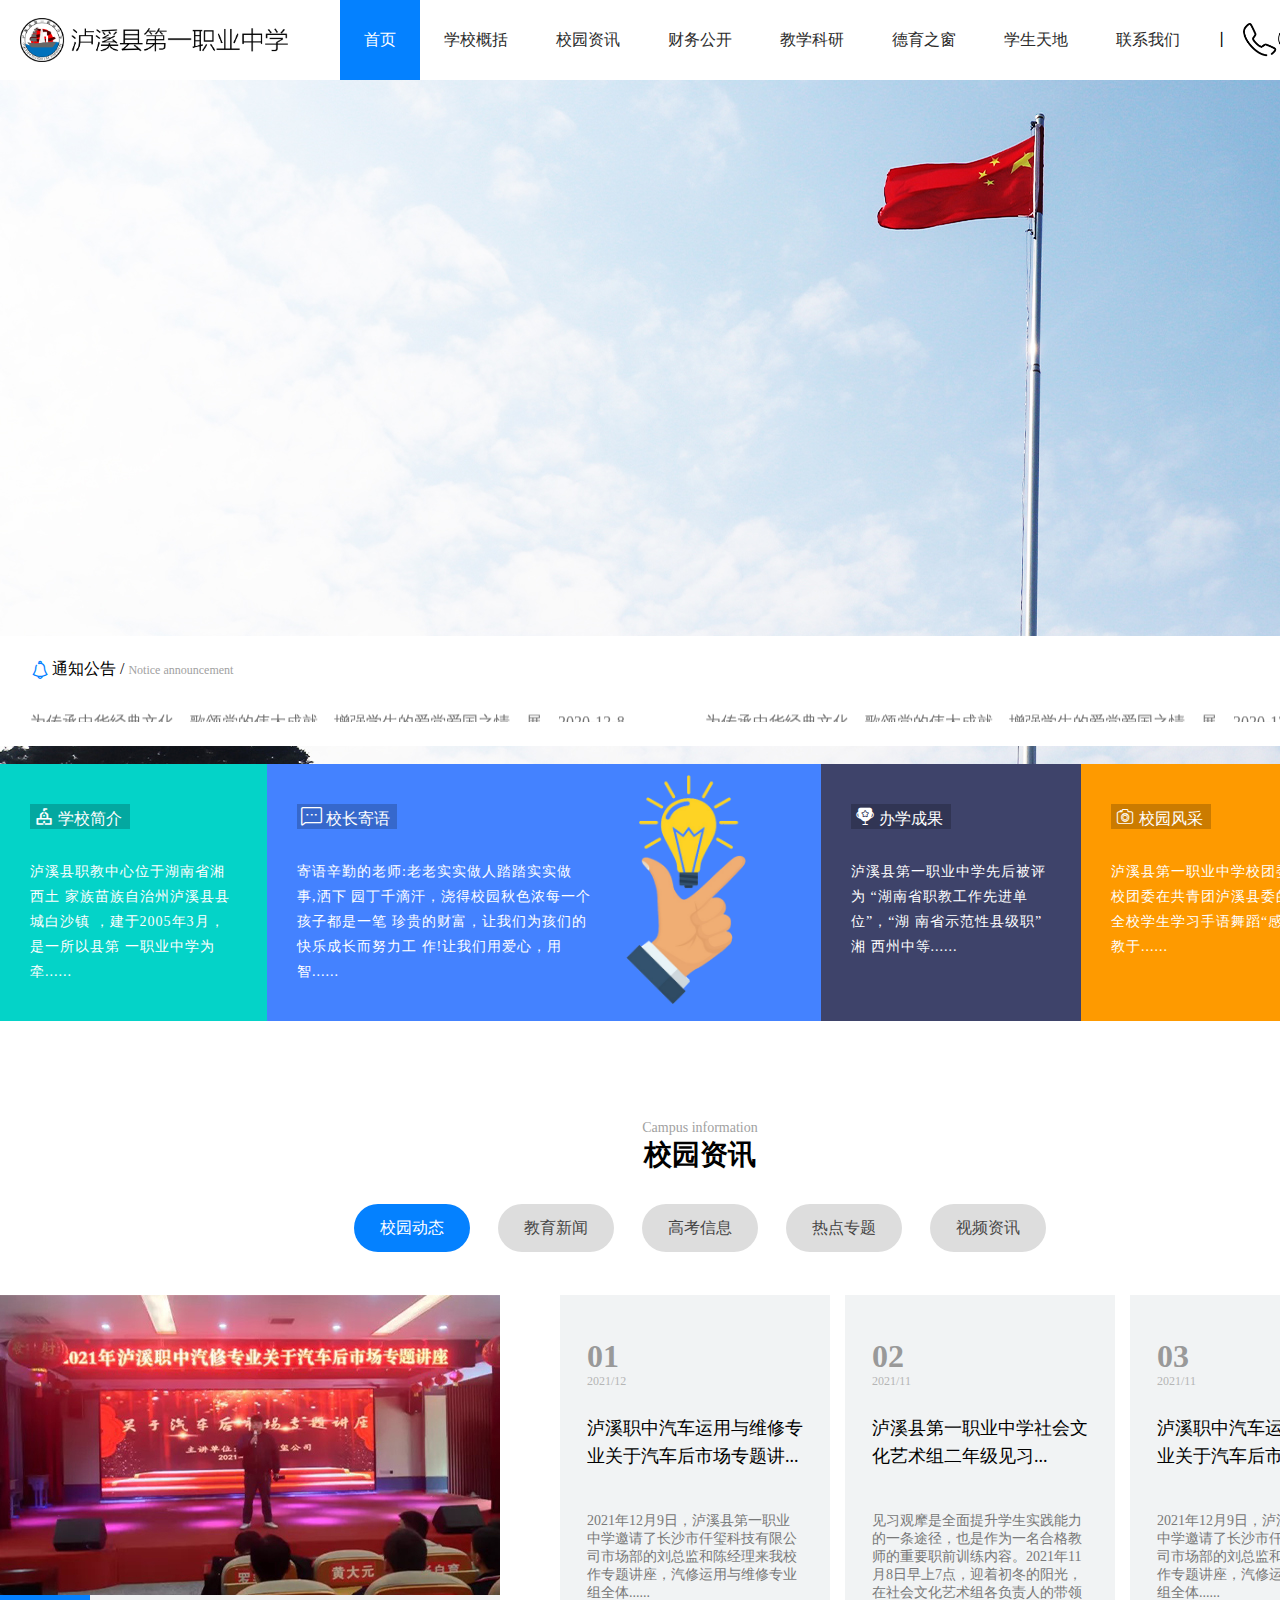
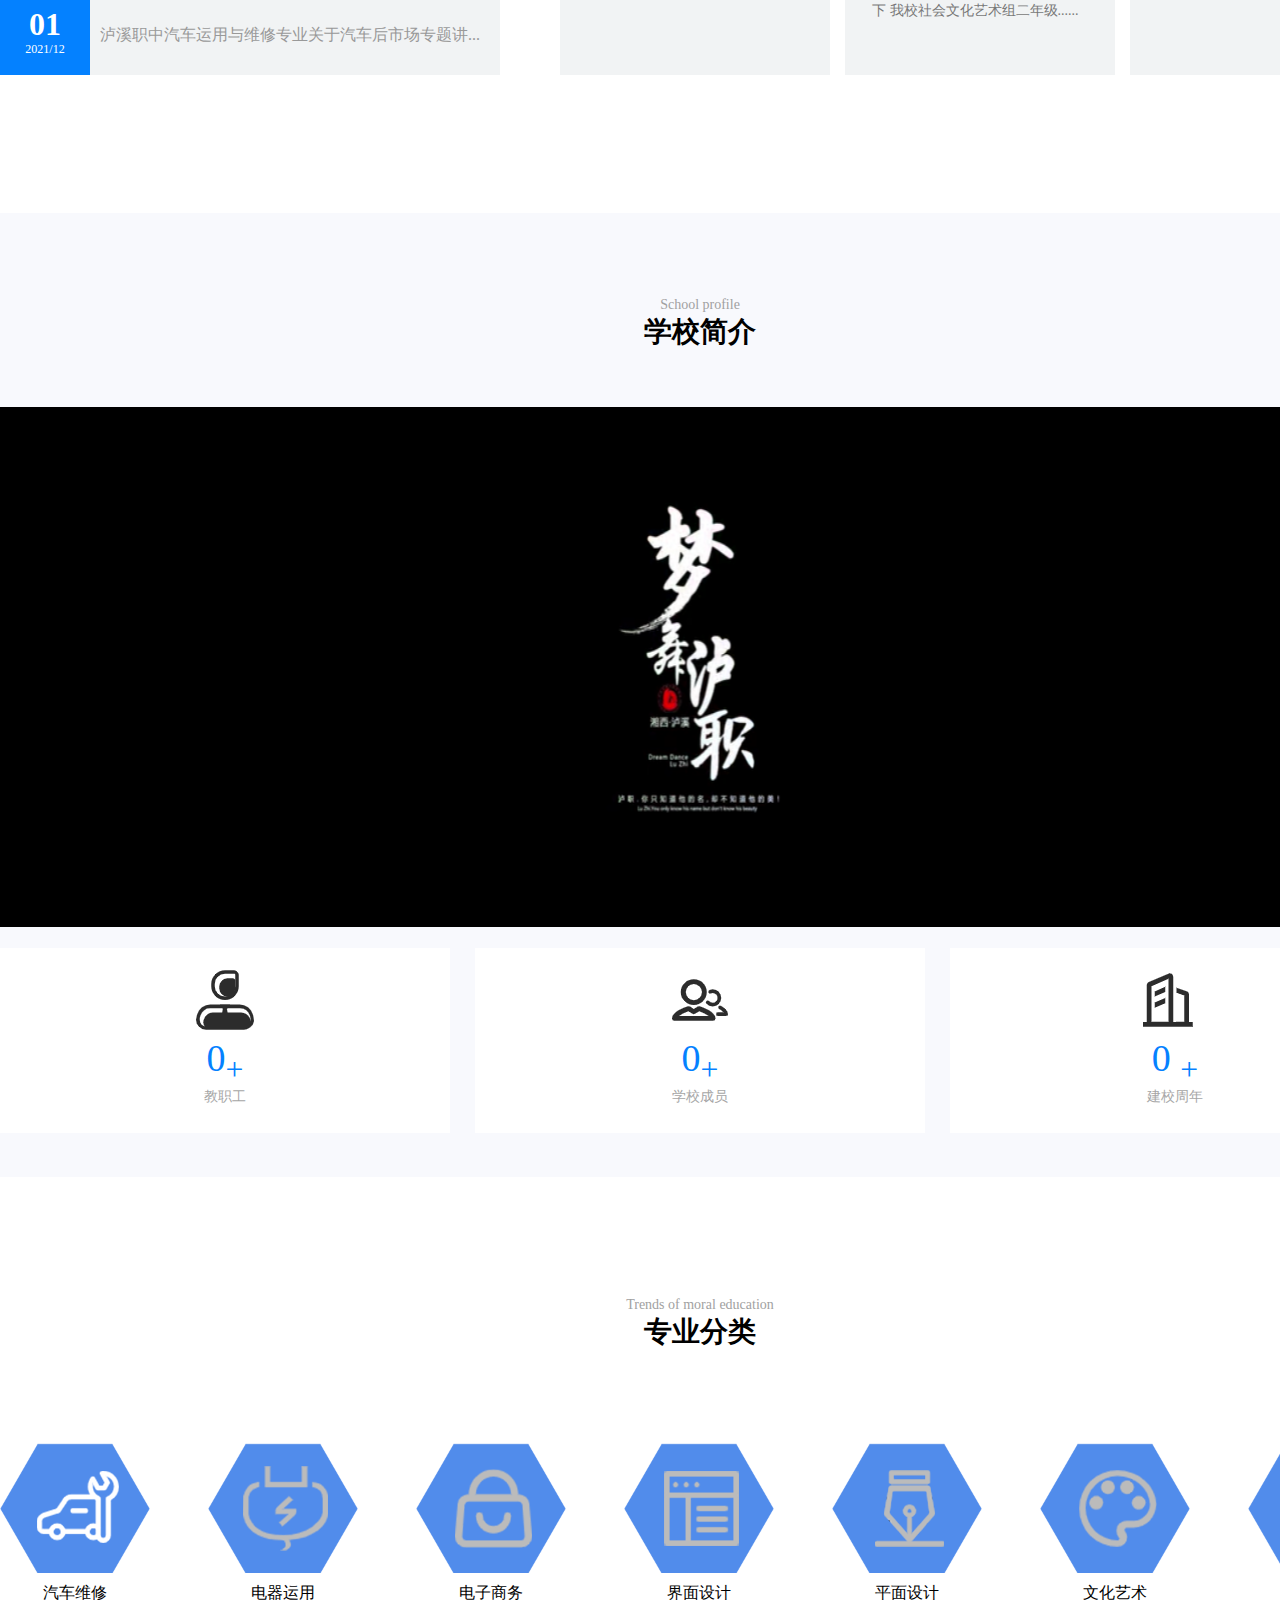
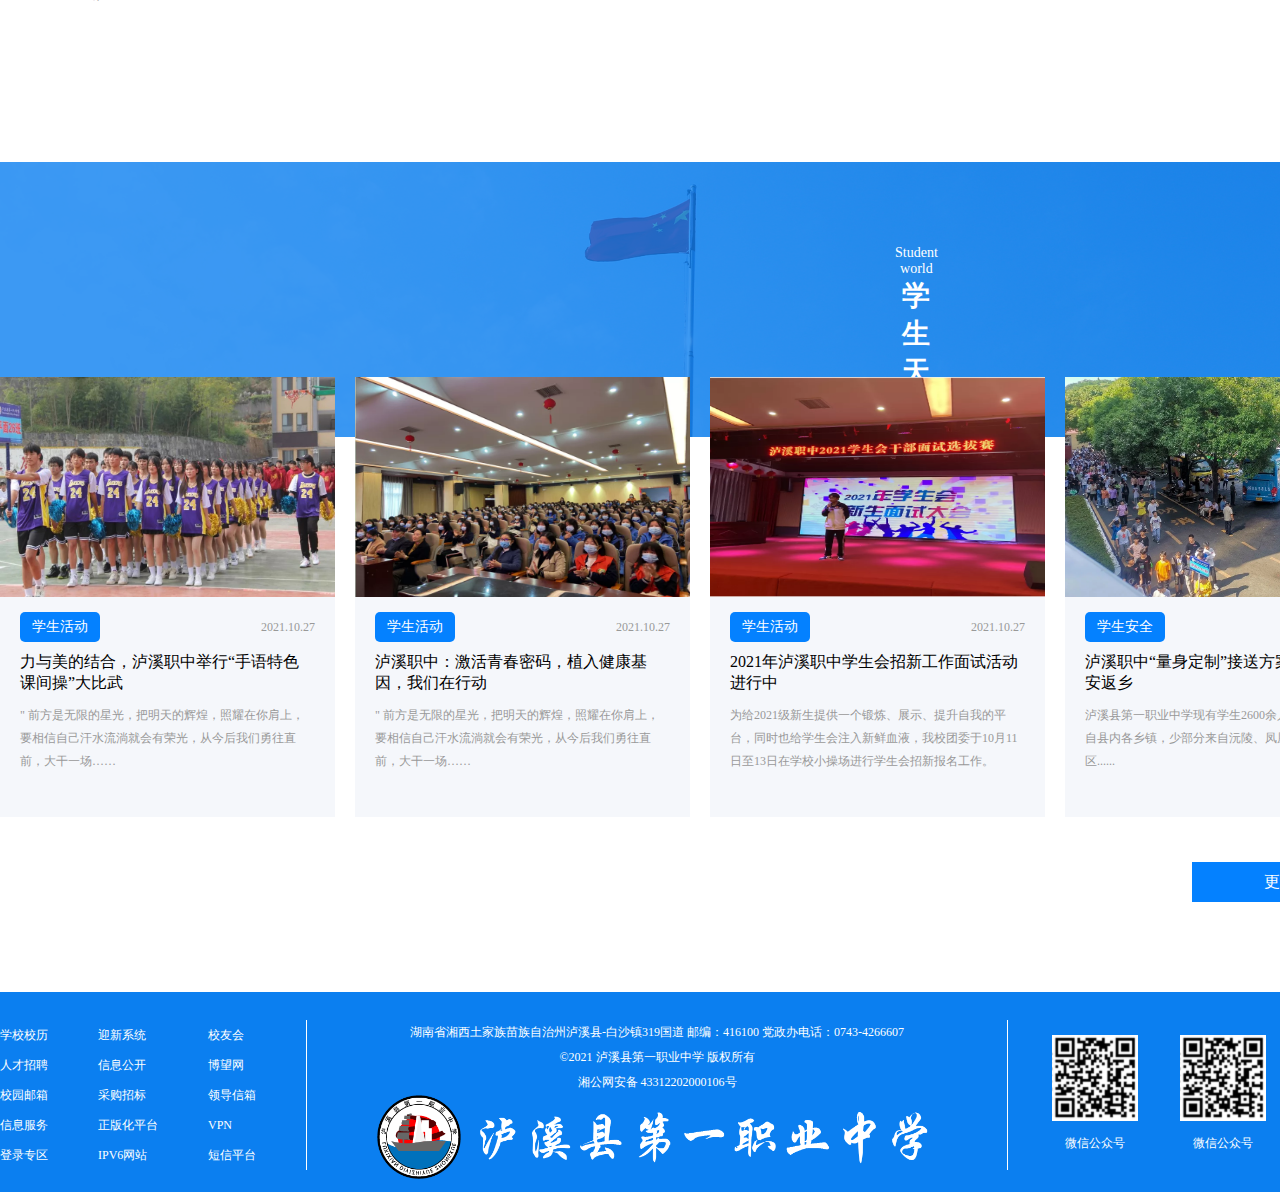
==== commit c26444cb: "Add files via upload" ====
--- a/index.html
+++ b/index.html
@@ -291,7 +291,6 @@
                 <div class="Educational-administration-trends-graphic">
                     <div class="Educational-administration-trends-graphic-top">
                         <video controls poster="image/QQ图片20211216145638.png">
-                            <source src="image/trailer.mp4">
                         </video>
                     </div>
                     <div class="main">
